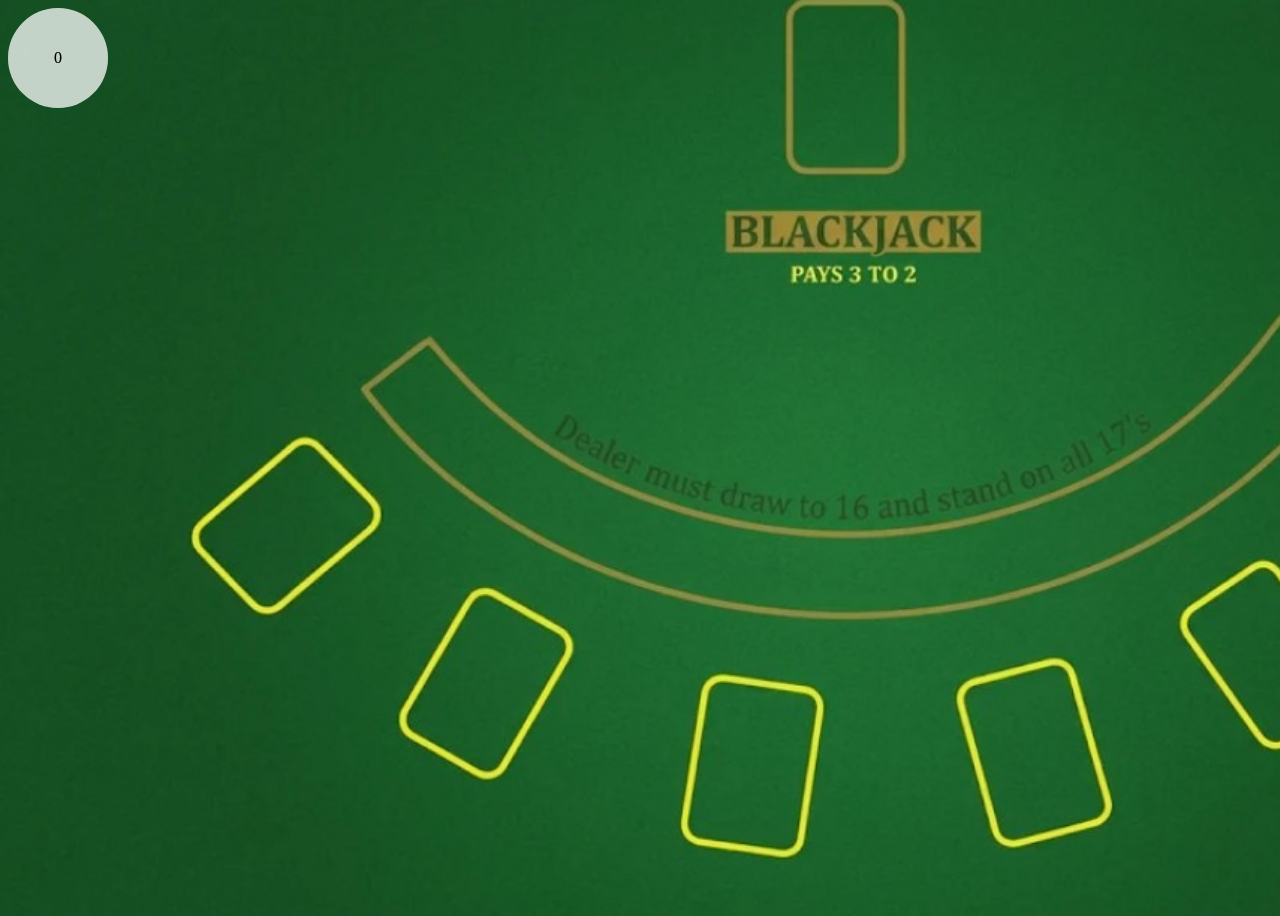
==== blackjack.html @ dce6429a "major changes changes" ====
<!DOCTYPE html>
<html lang="en">
<head>
    <meta charset="UTF-8">
    <meta name="viewport" content="width=device-width, initial-scale=1.0">

    <title>BlackJack</title>
</head>
<link rel="stylesheet" href="css/game-page-styles.css" />
<body>
    
    <div class="table-container">
                <!-- dealer position-->
                <div id="dealer-spot" class="seat">
                <div id="dealer-cards" class="cards-container"></div>
             <div id="dealer-score" class="score-badge">0</div>
            </div>

    <!-- player position (center bottom)-->
     <div div="player-position"></div>
        <div id="player-spot" class="seat">
        <div id="player-cards" class="cards-container"></div>
        <div id="player-score" class="score-badge">0</div>
    </div>
</div>



    
</body>
</html>
---- css/game-page-styles.css ----
body{
    background-image: url("../images/blackjack-table.jpg");
    background-size: cover;
    background-repeat: no-repeat;
    height: 100vh;
}

.table-container{
    position: relative;
    width: 100vw;
    height: 100vh;
}

.seat{
    position: absolute;
    width: 100px;
    height: 100px;
    border-radius: 50%;
    background-color: rgba(255, 255, 255, 0.5);
    display: flex;
    justify-content: center;
    align-items: center;
    cursor: pointer;
}
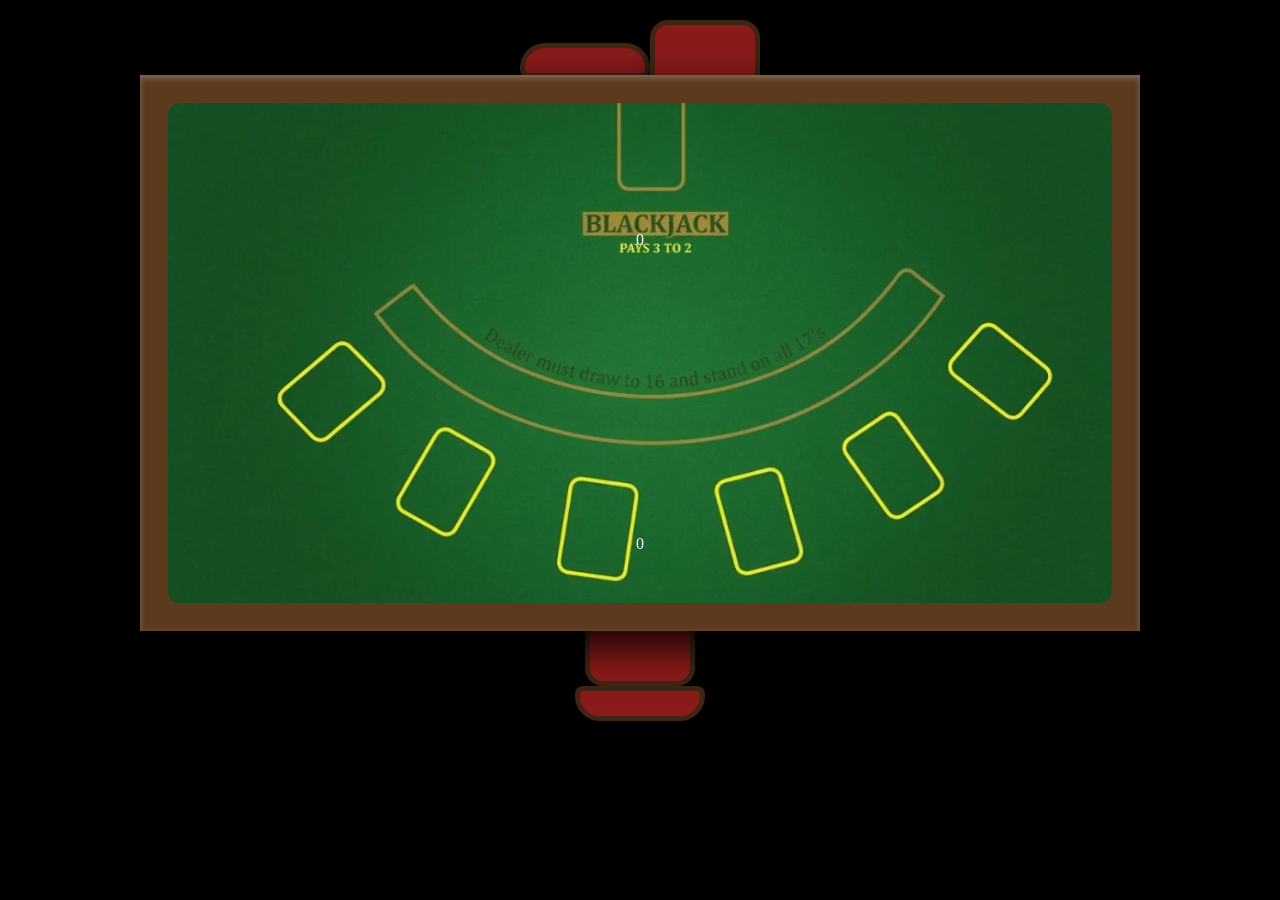
==== commit 0c5ec63c: "made table for blackjack resized image in blackjack, added seats and positions to dealer and the pla" ====
--- a/blackjack.html
+++ b/blackjack.html
@@ -3,29 +3,41 @@
 <head>
     <meta charset="UTF-8">
     <meta name="viewport" content="width=device-width, initial-scale=1.0">
-
+    <link rel="stylesheet" href="css/game-page-styles.css" />
     <title>BlackJack</title>
 </head>
-<link rel="stylesheet" href="css/game-page-styles.css" />
 <body>
-    
-    <div class="table-container">
-                <!-- dealer position-->
+    <div class="casino">
+
+        <!-- Dealer chair (Nihar) -->
+        <div class="chair dealer-chair">
+            <div class="chair-back"></div>
+            <div class="chair-seat"></div>
+        </div>
+
+        <!-- Table: wooden rim + felt (Nihar) -->
+        <div class="table-rim">
+            <div class="table-container">
+
+                <!-- dealer position (top center: made by Nihar) -->
                 <div id="dealer-spot" class="seat">
-                <div id="dealer-cards" class="cards-container"></div>
-             <div id="dealer-score" class="score-badge">0</div>
+                    <div id="dealer-cards" class="cards-container"></div>
+                    <div id="dealer-score" class="score-badge">0</div>
+                </div>
+
+                <!-- player position (bottom center: Made by Nihar) -->
+                <div id="player-spot" class="seat">
+                    <div id="player-cards" class="cards-container"></div>
+                    <div id="player-score" class="score-badge">0</div>
+                </div>
+
             </div>
+        </div>
 
-    <!-- player position (center bottom)-->
-     <div div="player-position"></div>
-        <div id="player-spot" class="seat">
-        <div id="player-cards" class="cards-container"></div>
-        <div id="player-score" class="score-badge">0</div>
-    </div>
-</div>
+        <!-- Player chair (Nihar) -->
+        <div class="chair player-chair">
+            <div class="chair-back"></div>
+            <div class="chair-seat"></div>
+        </div>
 
-
-
-    
-</body>
-</html>+    </div>
--- a/css/game-page-styles.css
+++ b/css/game-page-styles.css
@@ -1,27 +1,109 @@
-body{
-    background-image: url("../images/blackjack-table.jpg");
-    background-size: cover;
-    background-repeat: no-repeat;
-    height: 100vh;
+*{
+    margin: 0;
+    padding: 0;
+    box-sizing: border-box;
 }
 
-.table-container{
-    position: relative;
-    width: 100vw;
-    height: 100vh;
+body {
+    background-color: #000;
+    color: #ffffff;
+    min-height: 100vh;
+    overflow-x: hidden;
+    font-family: 'Times New Roman', Times, serif;
 }
 
-.seat{
-    position: absolute;
-    width: 100px;
-    height: 100px;
-    border-radius: 50%;
-    background-color: rgba(255, 255, 255, 0.5);
+/* --------------Layout (Nihar)---------------------------*/
+.casino{
     display: flex;
-    justify-content: center;
+    flex-direction: column;
     align-items: center;
-    cursor: pointer;
+    padding: 20px 0;
 }
 
+.seat {
+    position: absolute;
+    left: 50%;
+    transform: translateX(-50%);
+    display: flex;
+    flex-direction: column;
+    align-items: center;
+    gap: 8px;
+    min-width: 100px;
+    min-height: 100px;
+}
 
+#dealer-spot{
+    top: 6%;
+}
 
+#player-spot{
+    bottom: 10%;
+}
+
+.cards-container{
+    display: flex;
+    gap: 6px;
+    min-height: 90px;
+}
+
+/* -------Table(Nihar) ------------------*/
+.table-rim {
+    position: relative;
+    z-index: 1;                          /* on top of the chairs */
+    width: min(90vw, 1000px);
+    padding: 28px;
+    background: #5c3a1e;
+    box-shadow:
+    0 15px 40px rgba(0, 0, 0, 0.9),
+    inset 0 3px 6px rgba(255, 255, 255, 0.25);
+
+}
+
+.table-container {
+    position: relative;
+    width: 100%;
+    height: 500px;                                        /* gives the table its size */
+    background-image: url("../images/blackjack-table.jpg"); /* your table image */
+    background-size: cover;
+    background-position: center;
+    border-radius: 12px;
+}
+/*-------------chairs (Nihar)------------------*/
+
+.chair{
+    display: flex;
+    flex-direction: center;
+    align-items: center;
+}
+
+.chair-back{
+    width: 130px;
+    height: 35px;
+    background:  #8b1a1a; 
+    border: 5px solid #3e2612;
+    border-radius: 25px 25px 8px 8px;
+}
+
+.chair-seat{
+    
+    width: 110px;
+    height: 80px;
+    background: #8b1a1a;
+    border: 5px solid #3e2612;
+    border-radius: 18px;
+    box-shadow: 0 6px 12px rgba(0, 0, 0, 0.8);
+}
+
+.dealer-chair {
+    margin-bottom: -25px;                /* tucks under the table edge */
+}
+
+.player-chair {
+    flex-direction: column-reverse;      /* backrest at the bottom */
+    margin-top: -25px;
+}
+
+.player-chair .chair-back {
+    border-radius: 8px 8px 25px 25px;
+}
+
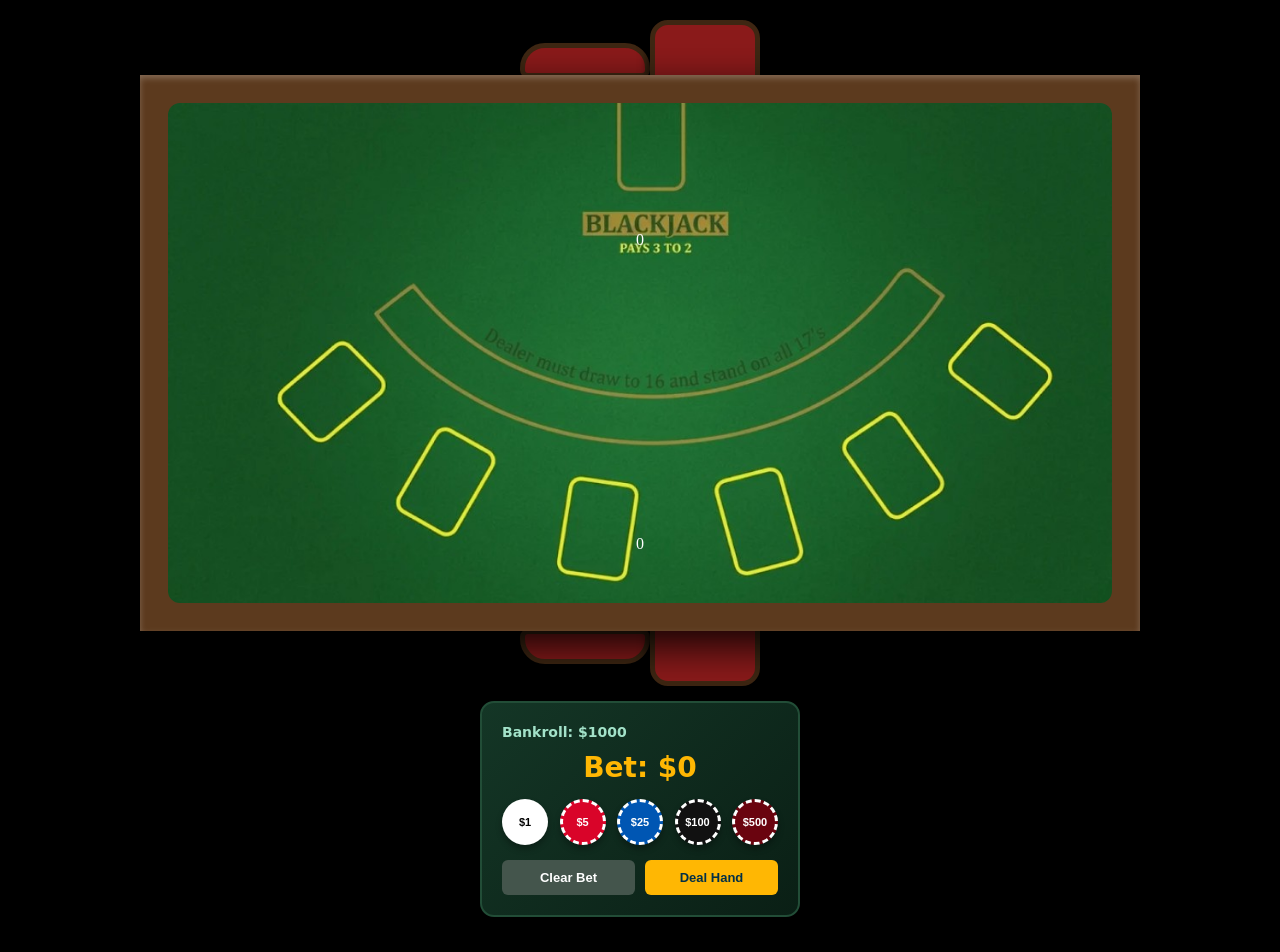
==== commit fcd36ecf: "Added betting functionality to chips, localStorage of balance and balance update in win/loss conditi" ====
--- a/blackjack.html
+++ b/blackjack.html
@@ -40,4 +40,32 @@
             <div class="chair-seat"></div>
         </div>
 
-    </div>+        <!--Bogdan start-->
+        <div class="blackjack-bet-window">
+            <div class="bj-stats-bar">
+                <div class="bj-balance-box">Bankroll: <span id="bj-balance">$1000</span></div>
+                <div id="bj-bet-error" class="bj-error-msg"></div>
+            </div>
+
+            <div class="bj-total-bet-display" id="bj-bet-display">
+                Bet: $0
+            </div>
+
+            <div class="bj-chips-container" id="bj-chips-row">
+                <button class="bj-chip bj-chip-1" data-value="1">$1</button>
+                <button class="bj-chip bj-chip-5" data-value="5">$5</button>
+                <button class="bj-chip bj-chip-25" data-value="25">$25</button>
+                <button class="bj-chip bj-chip-100" data-value="100">$100</button>
+                <button class="bj-chip bj-chip-500" data-value="500">$500</button>
+            </div>
+
+            <div class="bj-action-controls">
+                <button class="bj-btn bj-btn-clear" id="bj-clear-btn">Clear Bet</button>
+                <button class="bj-btn bj-btn-deal" id="bj-deal-btn">Deal Hand</button>
+            </div>
+        </div>
+        <!--Bogdan end-->
+    </div>
+    <script src="Javascript js/script.js"></script>
+</body>
+</html>
--- a/css/game-page-styles.css
+++ b/css/game-page-styles.css
@@ -99,7 +99,7 @@
 }
 
 .player-chair {
-    flex-direction: column-reverse;      /* backrest at the bottom */
+    flex-direction: center;      /* backrest at the bottom */
     margin-top: -25px;
 }
 
@@ -107,3 +107,109 @@
     border-radius: 8px 8px 25px 25px;
 }
 
+
+/*-----Bogdan start------*/
+.blackjack-bet-window {
+  background: linear-gradient(135deg, #143626 0%, #0a1f15 100%);
+  padding: 20px;
+  border-radius: 14px;
+  border: 2px solid #224d37;
+  width: 320px;
+  color: #ffffff;
+  font-family: system-ui, -apple-system, sans-serif;
+  margin: 15px auto;
+  box-shadow: 0 8px 24px rgba(0, 0, 0, 0.4);
+}
+.bj-stats-bar {
+  display: flex;
+  justify-content: space-between;
+  align-items: center;
+  font-size: 14px;
+}
+.bj-balance-box { 
+    color: #a3e2c9; 
+    font-weight: 600; 
+}
+.bj-error-msg { 
+    color: #ff5555; 
+    font-weight: 700; 
+    min-height: 18px; 
+}
+.bj-total-bet-display { 
+    font-size: 28px; 
+    font-weight: 800; 
+    text-align: center; 
+    margin: 10px 0; 
+    color: #ffb703; 
+}
+.bj-chips-container { 
+    display: flex; 
+    justify-content: space-between; 
+    gap: 6px; 
+    margin: 15px 0; 
+}
+.bj-chip {
+  width: 46px; 
+  height: 46px; 
+  border-radius: 50%; 
+  border: 3px dashed #ffffff;
+  font-weight: 900; 
+  font-size: 11px; 
+  cursor: pointer; 
+  display: flex;
+  justify-content: center; 
+  align-items: center; 
+  box-shadow: 0 4px 6px rgba(0, 0, 0, 0.3);
+  transition: transform 0.05s linear;
+}
+.bj-chip:active { 
+    transform: scale(0.92); 
+}
+.bj-chip-1   { 
+    background-color: #ffffff; 
+    color: #000000; 
+}
+.bj-chip-5   { 
+    background-color: #d90429; 
+    color: #ffffff; 
+}
+.bj-chip-25  { 
+    background-color: #0056b3; 
+    color: #ffffff; 
+}
+.bj-chip-100 { 
+    background-color: #111111; 
+    color: #ffffff; 
+}
+.bj-chip-500 { 
+    background-color: #6a040f; 
+    color: #ffffff; 
+}
+.bj-action-controls { 
+    display: flex; 
+    gap: 10px; 
+}
+.bj-btn { 
+    flex: 1; 
+    padding: 10px; 
+    border: none; 
+    border-radius: 6px; 
+    font-weight: 700; 
+    font-size: 13px; 
+    cursor: pointer; 
+}
+.bj-btn-clear { 
+    background-color: #44554c; 
+    color: #ffffff; 
+}
+.bj-btn-deal { 
+    background-color: #ffb703; 
+    color: #023047; 
+}
+.bj-btn-deal:disabled { 
+    background-color: #2d3b34;
+    color: #61736a; 
+    cursor: not-allowed; 
+}
+
+/*-----Bogdan end------*/
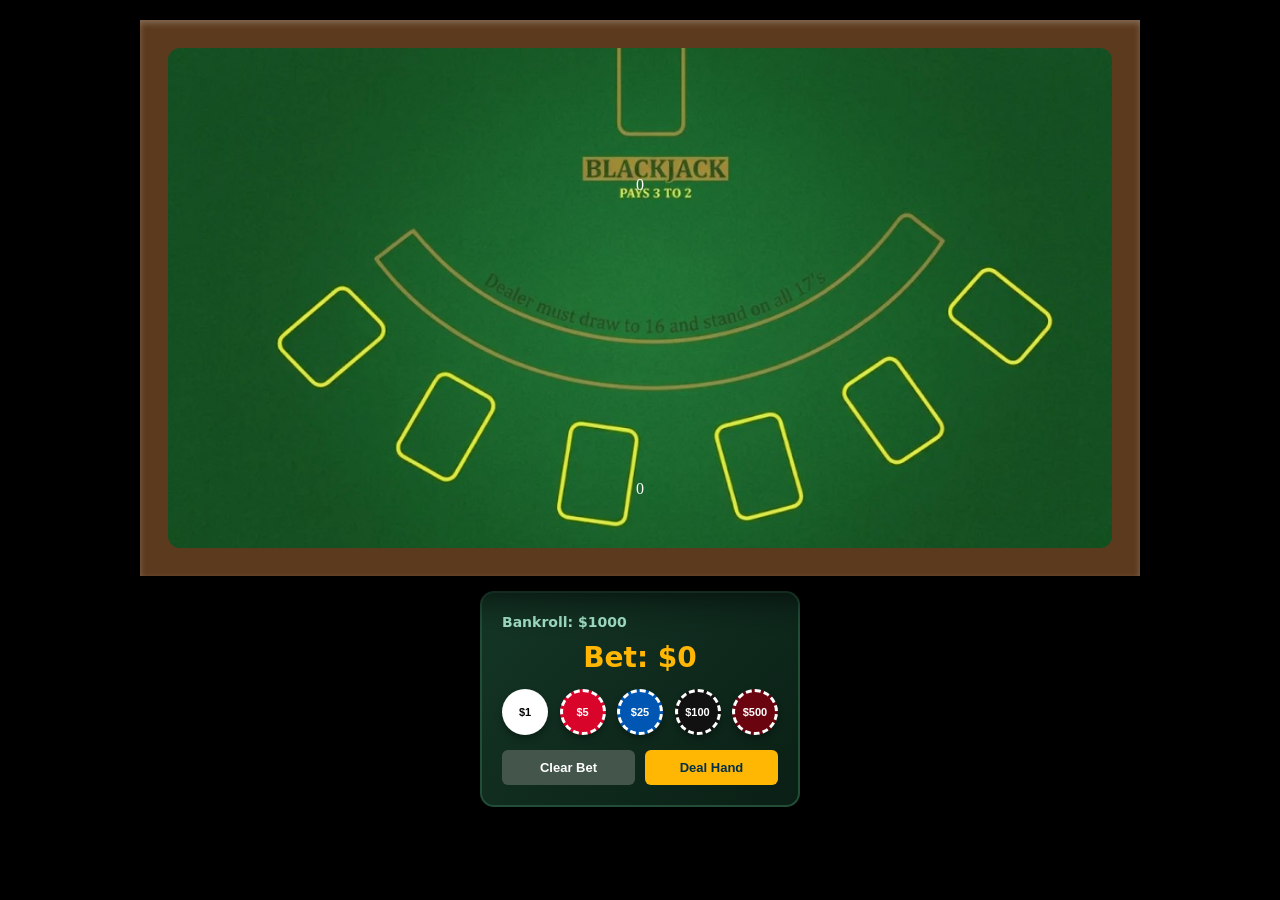
==== commit 906261f6: "actually deleting chairs and fixing card display" ====
--- a/blackjack.html
+++ b/blackjack.html
@@ -9,18 +9,12 @@
 <body>
     <div class="casino">
 
-        <!-- Dealer chair (Nihar) -->
-        <div class="chair dealer-chair">
-            <div class="chair-back"></div>
-            <div class="chair-seat"></div>
-        </div>
-
         <!-- Table: wooden rim + felt (Nihar) -->
         <div class="table-rim">
             <div class="table-container">
 
                 <!-- dealer position (top center: made by Nihar) -->
-                <div id="dealer-spot" class="seat">
+                <div id="dealer-spot" class="seat"> 
                     <div id="dealer-cards" class="cards-container"></div>
                     <div id="dealer-score" class="score-badge">0</div>
                 </div>
@@ -33,13 +27,6 @@
 
             </div>
         </div>
-
-        <!-- Player chair (Nihar) -->
-        <div class="chair player-chair">
-            <div class="chair-back"></div>
-            <div class="chair-seat"></div>
-        </div>
-
         <!--Bogdan start-->
         <div class="blackjack-bet-window">
             <div class="bj-stats-bar">
--- a/css/game-page-styles.css
+++ b/css/game-page-styles.css
@@ -68,45 +68,6 @@
     background-position: center;
     border-radius: 12px;
 }
-/*-------------chairs (Nihar)------------------*/
-
-.chair{
-    display: flex;
-    flex-direction: center;
-    align-items: center;
-}
-
-.chair-back{
-    width: 130px;
-    height: 35px;
-    background:  #8b1a1a; 
-    border: 5px solid #3e2612;
-    border-radius: 25px 25px 8px 8px;
-}
-
-.chair-seat{
-    
-    width: 110px;
-    height: 80px;
-    background: #8b1a1a;
-    border: 5px solid #3e2612;
-    border-radius: 18px;
-    box-shadow: 0 6px 12px rgba(0, 0, 0, 0.8);
-}
-
-.dealer-chair {
-    margin-bottom: -25px;                /* tucks under the table edge */
-}
-
-.player-chair {
-    flex-direction: center;      /* backrest at the bottom */
-    margin-top: -25px;
-}
-
-.player-chair .chair-back {
-    border-radius: 8px 8px 25px 25px;
-}
-
 
 /*-----Bogdan start------*/
 .blackjack-bet-window {
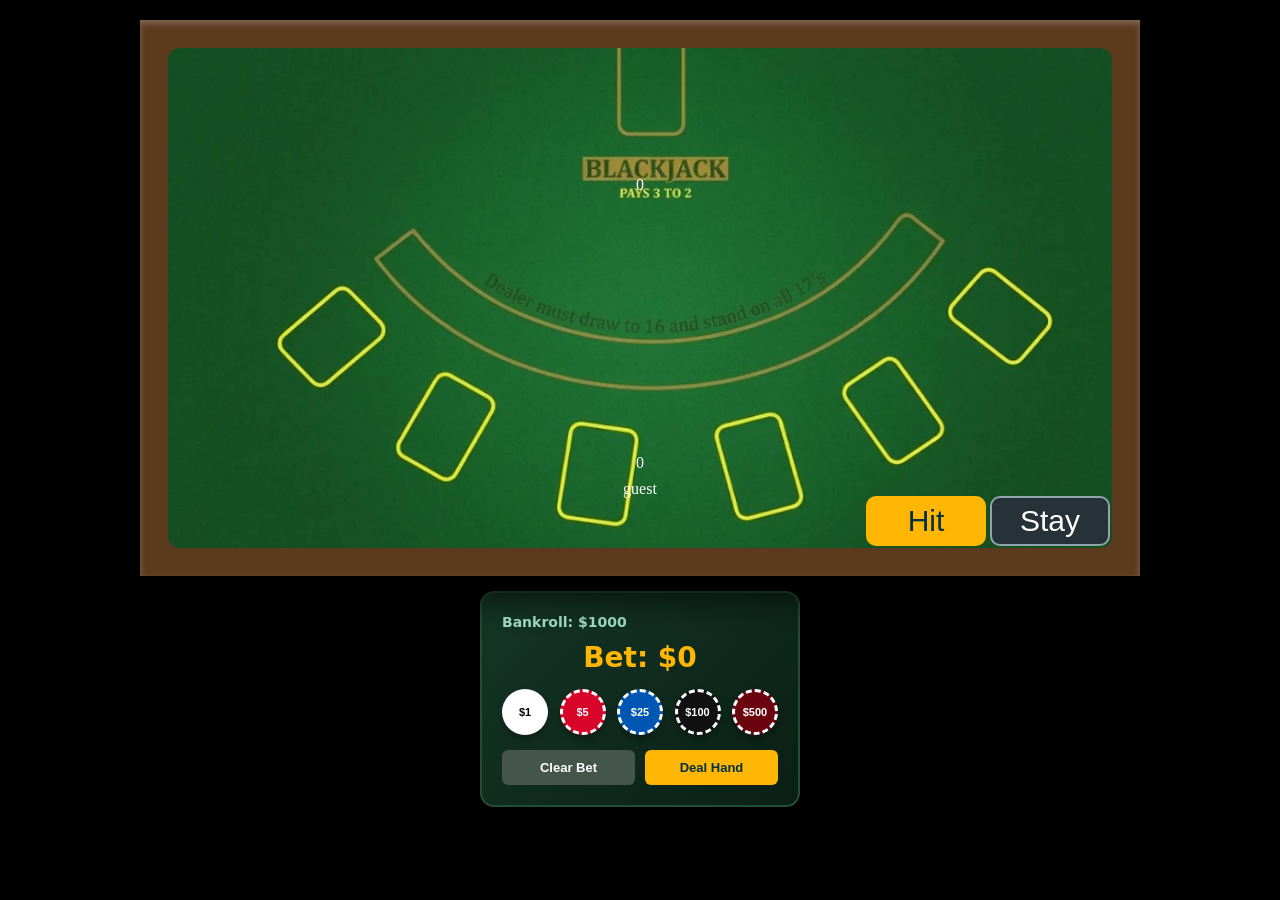
==== commit 900b1b94: "adding hit/stay added hit,stay,name added buttons, name grabber, minor changes to js image display (" ====
--- a/blackjack.html
+++ b/blackjack.html
@@ -21,11 +21,18 @@
 
                 <!-- player position (bottom center: Made by Nihar) -->
                 <div id="player-spot" class="seat">
-                    <div id="player-cards" class="cards-container"></div>
+                    <div id="your-cards" class="cards-container"></div>
                     <div id="player-score" class="score-badge">0</div>
+                    <p id="player-name"></p>
                 </div>
 
             </div>
+            <!--Wojtek start-->
+            <div class="hit-stay-btn-container">
+                <button class="hit-stay-buttons" id="hit">Hit</button>
+                <button class="hit-stay-buttons" id="stay">Stay</button>
+            </div>
+            <!--Wojtek end-->
         </div>
         <!--Bogdan start-->
         <div class="blackjack-bet-window">
--- a/css/game-page-styles.css
+++ b/css/game-page-styles.css
@@ -173,4 +173,56 @@
     cursor: not-allowed; 
 }
 
-/*-----Bogdan end------*/+/*-----Bogdan end------*/
+/*-----Wojtek Start----*/
+.hit-stay-btn-container {
+    position:absolute;
+    z-index: 2;
+    right:30px;
+    bottom:30px;
+    gap: 25px;
+}
+.hit-stay-buttons {
+    font-size: 30px;
+    font-weight: 500;
+    min-width: 120px;
+    min-height: 50px;
+    padding: 5px;
+    border-radius: 10px;
+    transition: transform 0.05s ease-in;
+    cursor:pointer;
+}
+#hit {
+    background-color: #ffb703;
+    color: #023047;
+    border: 2px solid #ffb703;
+}
+#stay {
+    background-color: #263238;
+    color: #ffffff;
+    border: 2px solid #90a4ae;
+}
+#hit:hover {
+    filter:brightness(1.1);
+    transform: translateY(-3px);
+    box-shadow: 0 8px 16px rgba(0, 0, 0, 0.55);
+}
+#stay:hover {
+    filter:brightness(1.15);
+    transform: translateY(-3px);
+    box-shadow: 0 8px 16px rgba(0, 0, 0, 0.55);
+}
+#hit:active {
+    background-color: #c28b00;
+    transform: scale(0.95);
+    filter: none;
+}
+#stay:active {
+    background-color: #1a2327;
+    transform: scale(0.95);
+    filter: none;
+}
+#player-name {
+    z-index: 2;
+}
+/*----Wojek end*----/
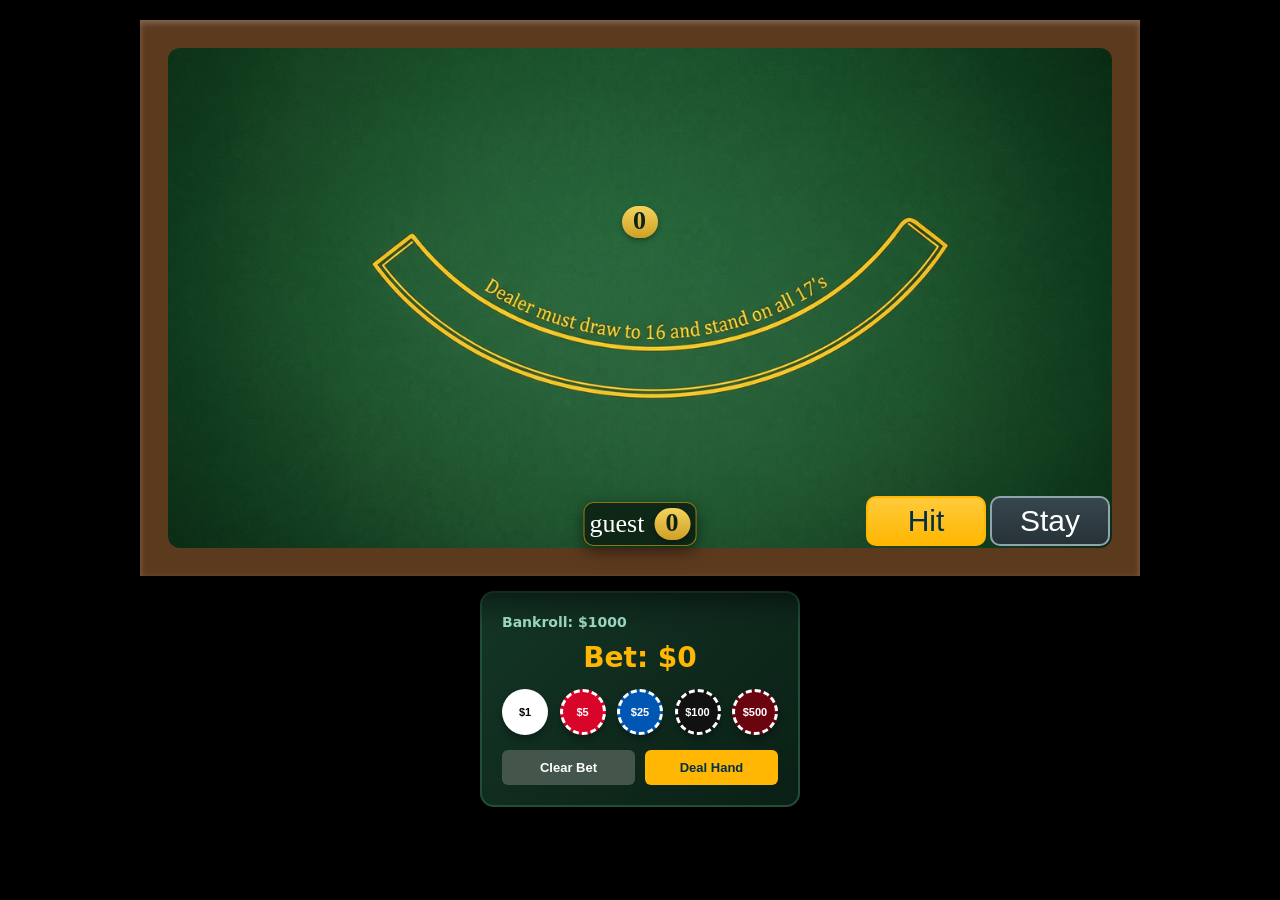
==== commit 7a431213: "added name display and maybe better looking score" ====
--- a/blackjack.html
+++ b/blackjack.html
@@ -22,12 +22,14 @@
                 <!-- player position (bottom center: Made by Nihar) -->
                 <div id="player-spot" class="seat">
                     <div id="your-cards" class="cards-container"></div>
-                    <div id="player-score" class="score-badge">0</div>
-                    <p id="player-name"></p>
                 </div>
 
             </div>
             <!--Wojtek start-->
+            <div id="name-and-score">
+                <div id="player-name"></div>
+                <div id="player-score" class="score-badge">0</div>
+            </div>
             <div class="hit-stay-btn-container">
                 <button class="hit-stay-buttons" id="hit">Hit</button>
                 <button class="hit-stay-buttons" id="stay">Stay</button>
--- a/css/game-page-styles.css
+++ b/css/game-page-styles.css
@@ -43,7 +43,11 @@
 .cards-container{
     display: flex;
     gap: 6px;
-    min-height: 90px;
+    min-height: 120px;
+}
+.cards-container img {
+    height: 120px;
+    width: auto;
 }
 
 /* -------Table(Nihar) ------------------*/
@@ -63,7 +67,7 @@
     position: relative;
     width: 100%;
     height: 500px;                                        /* gives the table its size */
-    background-image: url("../images/blackjack-table.jpg"); /* your table image */
+    background-image: url("../images/blackjackTableFixed.png"); /* your table image */
     background-size: cover;
     background-position: center;
     border-radius: 12px;
@@ -193,12 +197,12 @@
     cursor:pointer;
 }
 #hit {
-    background-color: #ffb703;
+    background: linear-gradient(180deg, #ffca3a 0%, #ffb703 100%);
     color: #023047;
     border: 2px solid #ffb703;
 }
 #stay {
-    background-color: #263238;
+    background: linear-gradient(180deg, #37474f 0%, #263238 100%);
     color: #ffffff;
     border: 2px solid #90a4ae;
 }
@@ -222,7 +226,34 @@
     transform: scale(0.95);
     filter: none;
 }
-#player-name {
+#name-and-score {
     z-index: 2;
-}
-/*----Wojek end*----/+    position: absolute;
+    bottom: 30px;
+    font-size: 26px;
+    display: flex;
+    gap: 10px;
+    left:50%;
+    transform: translate(-50%);
+    justify-content: center;
+    align-items: center;
+    background: rgba(9, 26, 16, 0.78);
+    padding: 5px;
+    border-radius: 10px;
+    border: 1.5px solid rgba(255, 183, 3, 0.55);
+    color: #ffffff;
+    box-shadow: 0 5px 15px rgba(0, 0, 0, 0.5);
+}
+.score-badge {
+    font-size: 26px;
+    min-width: 36px;
+    height: 32px;
+    background: linear-gradient(180deg, #f5d35c 0%, #cfa025 100%);
+    padding: 0 11px;
+    color: #0e2216;
+    font-weight: 800;
+    font-variant-numeric: tabular-nums;
+    border-radius: 999px;
+    box-shadow:0 2px 5px rgba(0, 0, 0, 0.35);
+}
+/*----Wojek end----*/
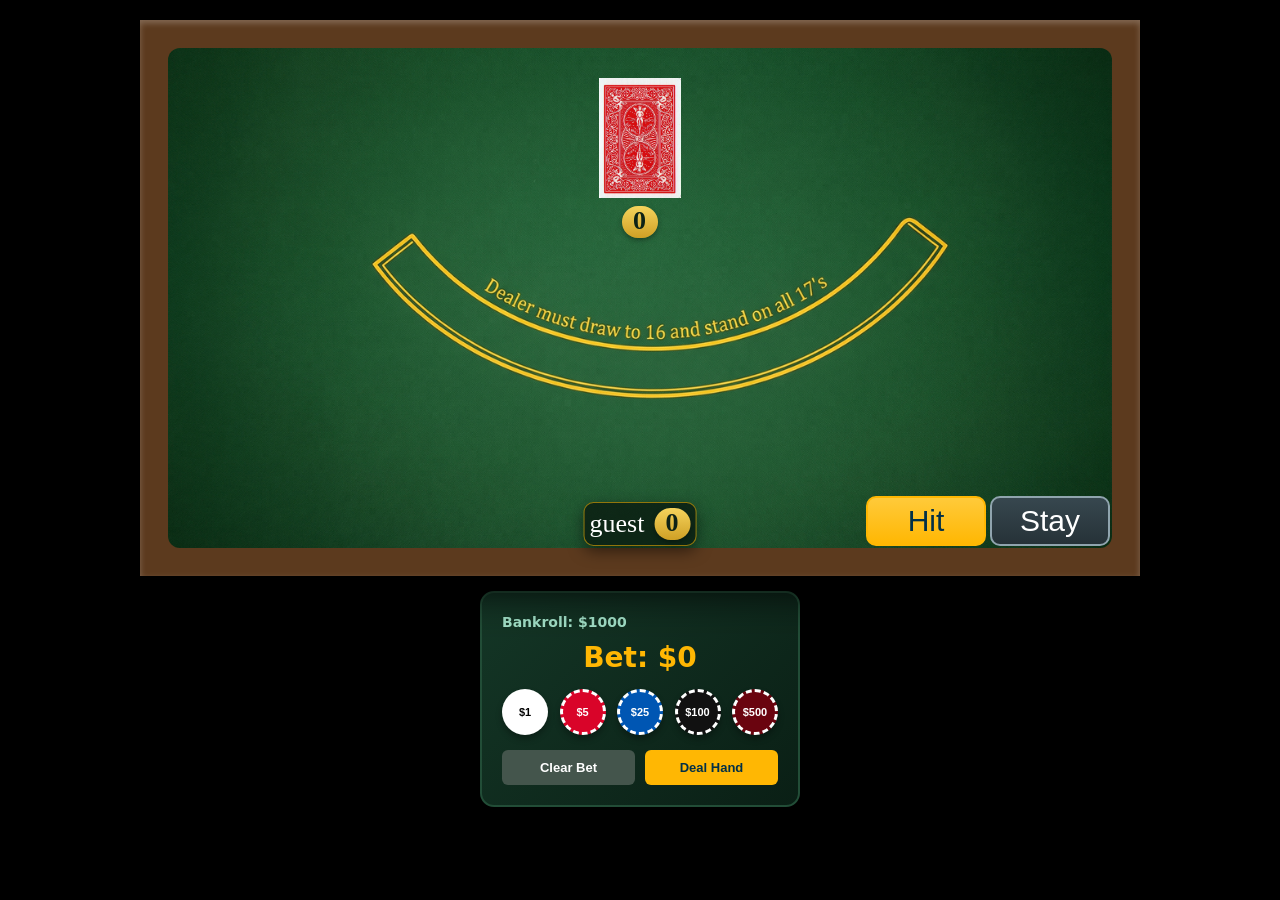
==== commit 39f7a623: "Made the game actually work" ====
--- a/blackjack.html
+++ b/blackjack.html
@@ -15,7 +15,9 @@
 
                 <!-- dealer position (top center: made by Nihar) -->
                 <div id="dealer-spot" class="seat"> 
-                    <div id="dealer-cards" class="cards-container"></div>
+                    <div id="dealer-cards" class="cards-container">
+                        <img id="hidden" src="/images/BACK.png">
+                    </div>
                     <div id="dealer-score" class="score-badge">0</div>
                 </div>
 
@@ -60,6 +62,7 @@
                 <button class="bj-btn bj-btn-deal" id="bj-deal-btn">Deal Hand</button>
             </div>
         </div>
+        <div id="results"></div>
         <!--Bogdan end-->
     </div>
     <script src="Javascript js/script.js"></script>
--- a/css/game-page-styles.css
+++ b/css/game-page-styles.css
@@ -176,7 +176,25 @@
     color: #61736a; 
     cursor: not-allowed; 
 }
-
+#results:empty{
+    display: none;
+}
+#results{
+    width: 320px;
+    margin: 0 auto 15px auto;
+    padding: 14px 20px;
+    text-align: center;
+    background: linear-gradient(135deg, #143626 0%, #0a1f15 100%);
+    border-radius: 14px;
+    border: 2px solid #ffb703;
+    box-shadow: 0 8px 24px rgba(0, 0, 0, 0.4);
+    font-family: system-ui, -apple-system, sans-serif;
+    font-size: 22px;
+    font-weight: 800;
+    letter-spacing: 1px;
+    text-transform: uppercase;
+    color: #ffb703;
+}
 /*-----Bogdan end------*/
 /*-----Wojtek Start----*/
 .hit-stay-btn-container {
